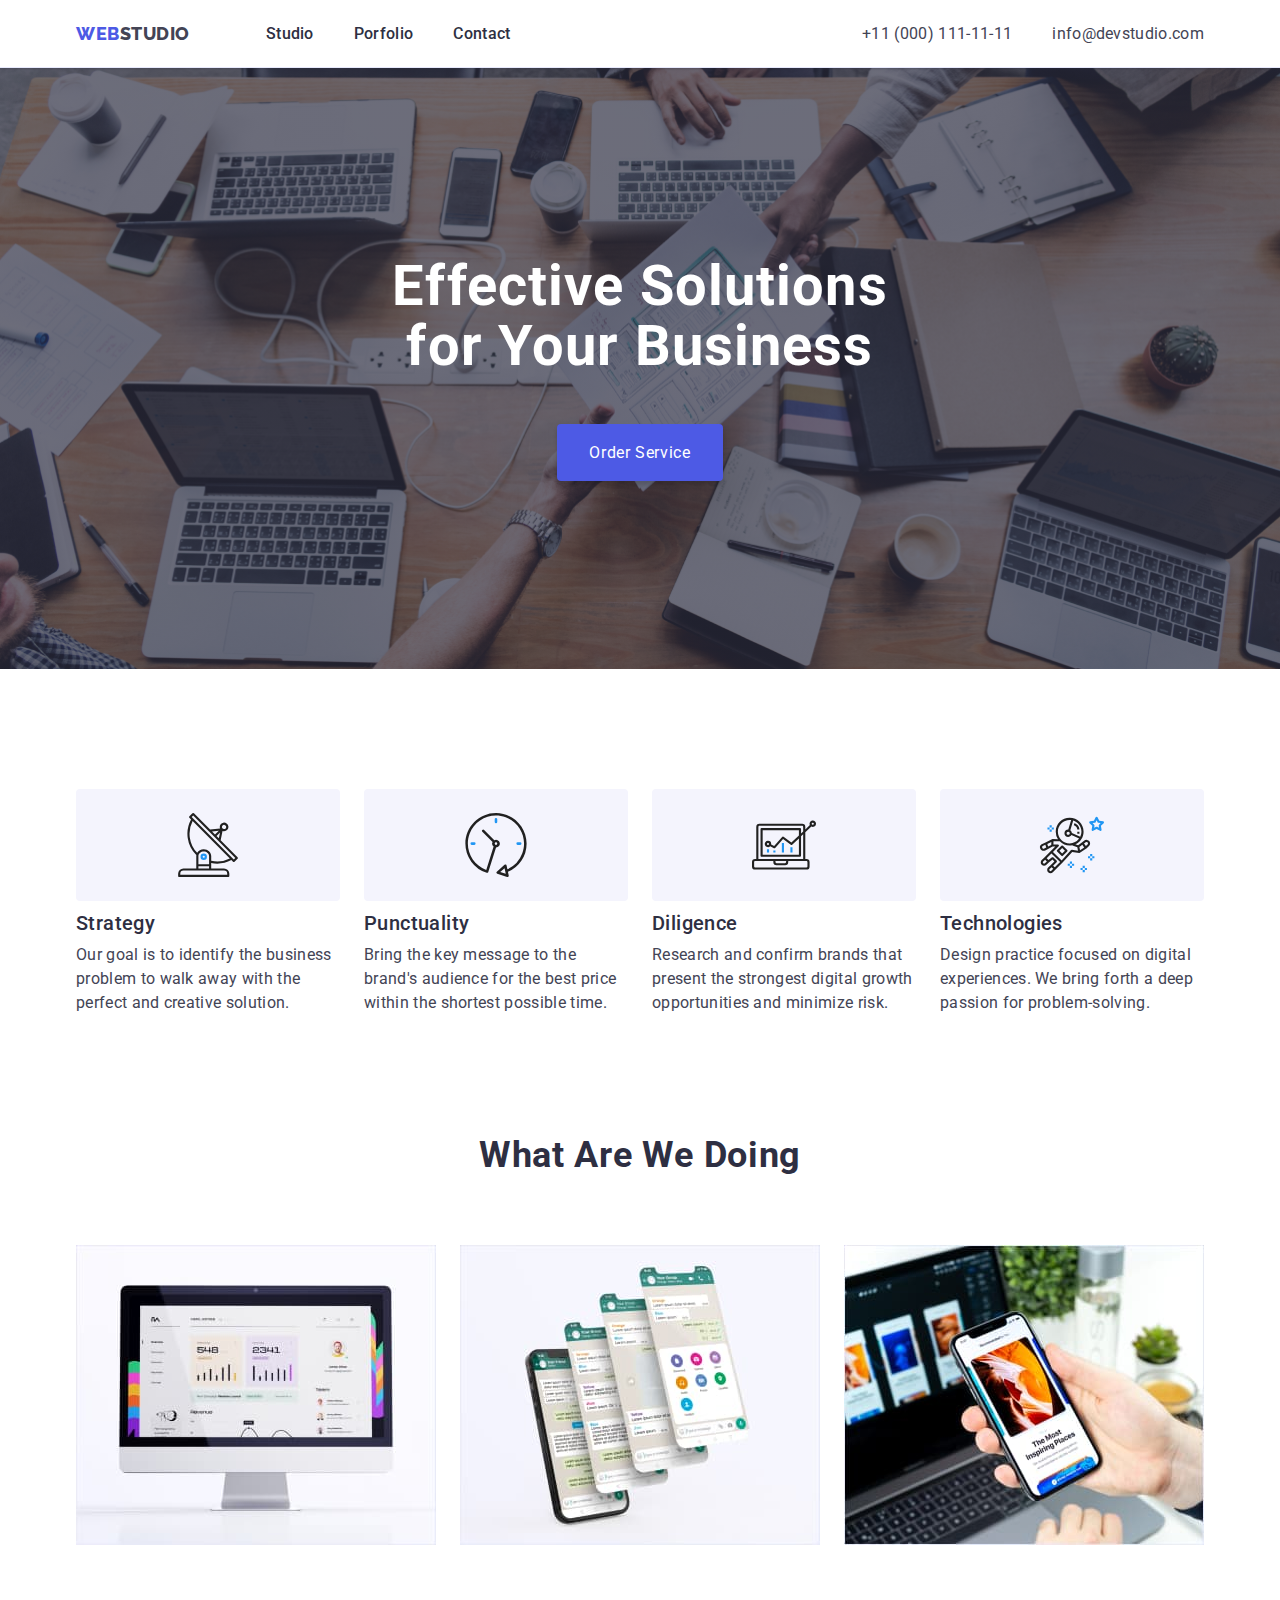
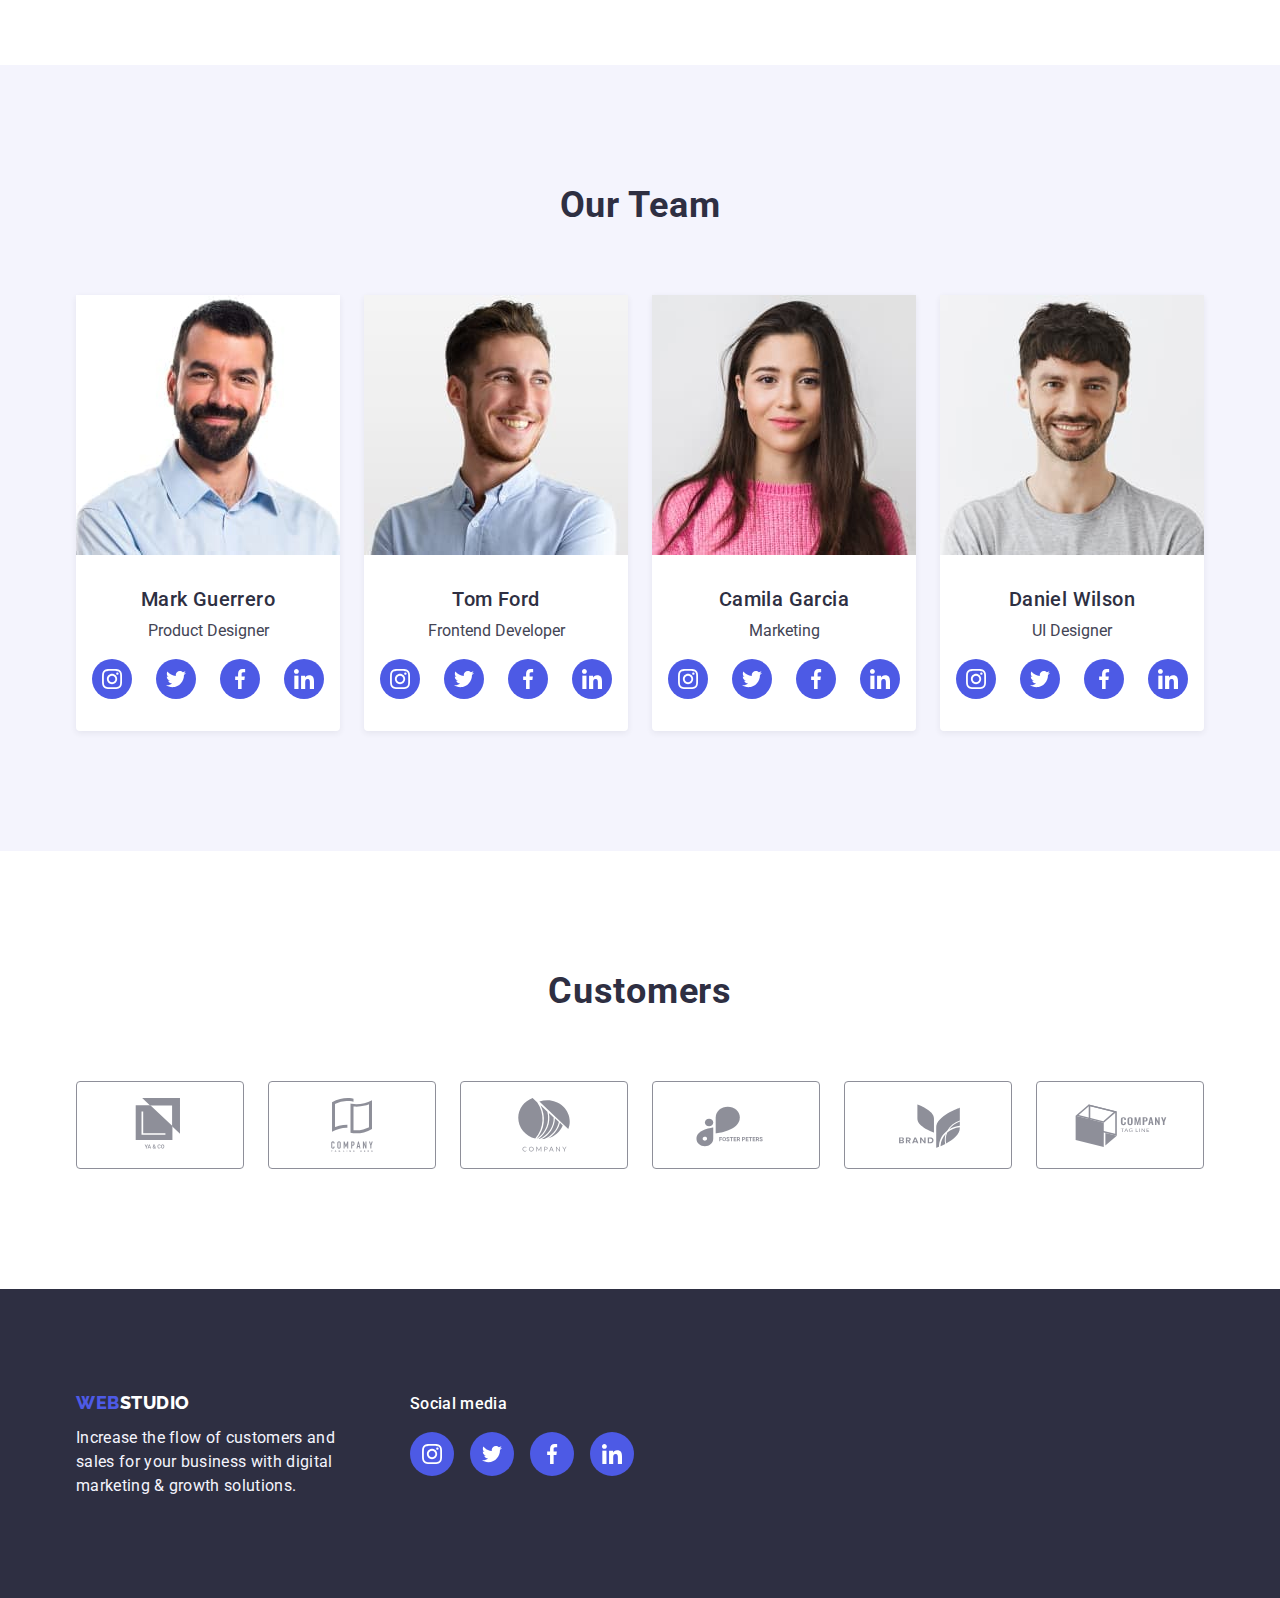
==== index.html @ 27b493f3 "Initial upload" ====
<!DOCTYPE html>
<html lang="en">
  <head>
    <meta charset="UTF-8">
    <meta name="viewport" content="width=device-width, initial-scale=1.0">
    <meta http-equiv="x-ua-compatible" content="ie=edge">
    <title>Web Studio</title>
    <link rel="stylesheet" href="css/style.css">
    <link rel="preconnect" href="https://fonts.googleapis.com">
    <link rel="preconnect" href="https://fonts.gstatic.com" crossorigin>
    <link href="https://fonts.googleapis.com/css2?family=Raleway:wght@800&family=Roboto:wght@100;400;500;700&display=swap" rel="stylesheet">
    <link rel="stylesheet" href="https://cdnjs.cloudflare.com/ajax/libs/modern-normalize/2.0.0/modern-normalize.min.css" integrity="sha512-4xo8blKMVCiXpTaLzQSLSw3KFOVPWhm/TRtuPVc4WG6kUgjH6J03IBuG7JZPkcWMxJ5huwaBpOpnwYElP/m6wg==" crossorigin="anonymous" referrerpolicy="no-referrer" />
  </head>
  <body>
    <header class="header">
        <nav class="nav">
          <a class="nav-logo" href="index.html" title="WebStudio">Web<span class="logo-dark">Studio</span></a>
          <ul class="nav-list">
            <li class="nav-list-item">
              <a href="index.html" class="nav-list-item-link">Studio</a>
            </li>
            <li class="nav-list-item">
              <a href="portfolio.html" class="nav-list-item-link">Porfolio</a>
            </li>
            <li class="nav-list-item">
              <a href="#" class="nav-list-item-link">Contact</a>
            </li>
          </ul> 
          <address class="address">
            <ul class="address-list">
              <li class="address-list-item">
                <a href="tel:+110001111111" class="address-list-item-link">+11 (000) 111-11-11</a>
              </li>
              <li class="address-list-item">
                <a href="mailto:info@devstudio.com" class="address-list-item-link">info@devstudio.com</a>
              </li>
            </ul>  
          </address>         
        </nav> 
    </header>

    <main class="main">      
      <section class="hero">
        <div class="container">
          <h1 class="hero-title">Effective Solutions<br>for Your Business</h1>
          <button type="button" class="hero-cta">Order Service</button>
        </div>
      </section>

      <section class="feature">
        <div class="container">
          <ul class="feature-list">
            <li class="feature-item">
              <svg class="feature-icon">
                <use href="images/icon.svg#icon-antenna"></use>
              </svg>
              <h3 class="feature-title">Strategy</h3>
              <p class="feature-decription">Our goal is to identify the business problem to walk away with the perfect and creative solution.</p>
            </li>
            <li class="feature-item">
              <svg class="feature-icon">
                <use href="images/icon.svg#icon-clock"></use>
              </svg>
              <h3 class="feature-title">Punctuality</h3>
              <p class="feature-decription">Bring the key message to the brand's audience for the best price within the shortest possible time.</p>
            </li>
            <li class="feature-item">
              <svg class="feature-icon">
                <use href="images/icon.svg#icon-diagram"></use>
              </svg>
              <h3 class="feature-title">Diligence</h3>
              <p class="feature-decription">Research and confirm brands that present the strongest digital growth opportunities and minimize risk.</p>
            </li>
            <li class="feature-item">
              <svg class="feature-icon">
                <use href="images/icon.svg#icon-astronaut"></use>
              </svg>
              <h3 class="feature-title">Technologies</h3>
              <p class="feature-decription">Design practice focused on digital experiences. We bring forth a deep passion for problem-solving.</p>
            </li>
          </ul>
        </div>
      </section>
  
      <section class="services">
        <div class="container">
          <h2 class="services-title">What are we doing</h2>
          <ul class="services-list">
            <li class="services-list-item">
              <img src="images/services-one.jpg" alt="Service One" width="360" height="300">
            </li>
            <li class="services-list-item">
              <img src="images/services-two.jpg" alt="Service Two" width="360" height="300">
            </li>
            <li class="services-list-item">
              <img src="images/services-three.jpg" alt="Service Three" width="360" height="300">
            </li>
          </ul>
        </div>
      </section>
  
      <section class="team">
        <div class="container">
          <h2 class="team-title">Our Team</h2>
          <ul class="team-list">
            <li class="team-list-item">
              <img src="images/mark-guerrero.jpg" alt="Mark Guerrero" width="264" height="260">
              <div class="member-details">
                <h3 class="member-name">Mark Guerrero</h3>
                <p class="member-position">Product Designer</p>
                <ul class="social-list">
                  <li class="social-list-item">
                    <a class="social-list-link" href=""> 
                      <svg class="social-icon" width="20" height="20">
                          <use href="images/icon.svg#icon-instagram"></use>
                      </svg>    
                    </a>
                  </li>
                  <li class="social-list-item">
                    <a class="social-list-link" href=""> 
                      <svg class="social-icon" width="20" height="20">
                          <use href="images/icon.svg#icon-twitter"></use>
                      </svg>    
                    </a>
                  </li>
                  <li class="social-list-item">
                    <a class="social-list-link" href=""> 
                      <svg class="social-icon" width="20" height="20">
                          <use href="images/icon.svg#icon-facebook"></use>
                      </svg>    
                    </a>
                  </li>
                  <li class="social-list-item">
                    <a class="social-list-link" href=""> 
                      <svg class="social-icon" width="20" height="20">
                          <use href="images/icon.svg#icon-linkedin"></use>
                      </svg>    
                    </a>
                  </li>
                </ul>
              </div>
            </li>
            <li class="team-list-item">
              <img src="images/tom-ford.jpg" alt="Tom Ford" width="264" height="260">
              <div class="member-details">
                <h3 class="member-name">Tom Ford</h3>
                <p class="member-position">Frontend Developer</p>
                <ul class="social-list">
                  <li class="social-list-item">
                    <a class="social-list-link" href=""> 
                      <svg class="social-icon" width="20" height="20">
                          <use href="images/icon.svg#icon-instagram"></use>
                      </svg>    
                    </a>
                  </li>
                  <li class="social-list-item">
                    <a class="social-list-link" href=""> 
                      <svg class="social-icon" width="20" height="20">
                          <use href="images/icon.svg#icon-twitter"></use>
                      </svg>    
                    </a>
                  </li>
                  <li class="social-list-item">
                    <a class="social-list-link" href=""> 
                      <svg class="social-icon" width="20" height="20">
                          <use href="images/icon.svg#icon-facebook"></use>
                      </svg>    
                    </a>
                  </li>
                  <li class="social-list-item">
                    <a class="social-list-link" href=""> 
                      <svg class="social-icon" width="20" height="20">
                          <use href="images/icon.svg#icon-linkedin"></use>
                      </svg>    
                    </a>
                  </li>
                </ul>
              </div>
            </li>
            <li class="team-list-item">
              <img src="images/camila-garcia.jpg" alt="Camila Garcia" width="264" height="260">
              <div class="member-details">
                <h3 class="member-name">Camila Garcia</h3>
                <p class="member-position"></p>Marketing</p>
                <ul class="social-list">
                  <li class="social-list-item">
                    <a class="social-list-link" href=""> 
                      <svg class="social-icon" width="20" height="20">
                          <use href="images/icon.svg#icon-instagram"></use>
                      </svg>    
                    </a>
                  </li>
                  <li class="social-list-item">
                    <a class="social-list-link" href=""> 
                      <svg class="social-icon" width="20" height="20">
                          <use href="images/icon.svg#icon-twitter"></use>
                      </svg>    
                    </a>
                  </li>
                  <li class="social-list-item">
                    <a class="social-list-link" href=""> 
                      <svg class="social-icon" width="20" height="20">
                          <use href="images/icon.svg#icon-facebook"></use>
                      </svg>    
                    </a>
                  </li>
                  <li class="social-list-item">
                    <a class="social-list-link" href=""> 
                      <svg class="social-icon" width="20" height="20">
                          <use href="images/icon.svg#icon-linkedin"></use>
                      </svg>    
                    </a>
                  </li>
                </ul>
              </div>
            </li>
            <li class="team-list-item">
              <img src="images/daniel-wilson.jpg" alt="Daniel Wilson" width="264" height="260">
              <div class="member-details">
                <h3 class="member-name">Daniel Wilson</h3>
                <p class="member-position">UI Designer</p>                
                <ul class="social-list">
                  <li class="social-list-item">
                    <a class="social-list-link" href=""> 
                      <svg class="social-icon" width="20" height="20">
                          <use href="images/icon.svg#icon-instagram"></use>
                      </svg>    
                    </a>
                  </li>
                  <li class="social-list-item">
                    <a class="social-list-link" href=""> 
                      <svg class="social-icon" width="20" height="20">
                          <use href="images/icon.svg#icon-twitter"></use>
                      </svg>    
                    </a>
                  </li>
                  <li class="social-list-item">
                    <a class="social-list-link" href=""> 
                      <svg class="social-icon" width="20" height="20">
                          <use href="images/icon.svg#icon-facebook"></use>
                      </svg>    
                    </a>
                  </li>
                  <li class="social-list-item">
                    <a class="social-list-link" href=""> 
                      <svg class="social-icon" width="20" height="20">
                          <use href="images/icon.svg#icon-linkedin"></use>
                      </svg>    
                    </a>
                  </li>
                </ul>
              </div>
            </li>
          </ul>
        </div>
      </section>
  
      <section class="customer">
        <div class="container">
          <h2 class="customer-title">Customers</h2>
          <ul class="customer-list">
            <li class="customer-list-item">
              <a class="customer-list-link" href=""> 
                <svg class="customer-logo">
                  <use href="images/icon.svg#icon-customer-1"></use>
                </svg>
              </a>
            </li>
            <li class="customer-list-item">
              <a class="customer-list-link" href=""> 
                <svg class="customer-logo">
                  <use href="images/icon.svg#icon-customer-2"></use>
                </svg>
              </a>
            </li>
            <li class="customer-list-item">
              <a class="customer-list-link" href=""> 
                <svg class="customer-logo">
                  <use href="images/icon.svg#icon-customer-3"></use>
                </svg>
              </a>
            </li>
            <li class="customer-list-item">
              <a class="customer-list-link" href=""> 
                <svg class="customer-logo">
                  <use href="images/icon.svg#icon-customer-4"></use>
                </svg>
              </a>
            </li>
            <li class="customer-list-item">
              <a class="customer-list-link" href=""> 
                <svg class="customer-logo">
                  <use href="images/icon.svg#icon-customer-5"></use>
                </svg>
              </a>
            </li>
            <li class="customer-list-item">
              <a class="customer-list-link" href=""> 
                <svg class="customer-logo">
                  <use href="images/icon.svg#icon-customer-6"></use>
                </svg>
              </a>
            </li>
          </ul>
        </div>
      </section>
    </main>  

    <footer class="footer">
      <div class="container footer-container">
        <div class="widget">
          <a href="index.html" class="widget-logo">Web<span class="logo-white">Studio</span></a>
          <p class="widget-description">Increase the flow of customers and sales for your business with digital marketing & growth solutions.</p>
        </div>
        
        <div class="social-media">
          <h2 class="social-media-title">Social media</h2>
          <ul class="social-media-list list">
              <li class="social-media-list-item">
                  <a class="social-media-list-link" href=""> 
                  <svg class="social-media-icon" width="20" height="20">
                      <use href="images/icon.svg#icon-instagram"></use>
                  </svg>    
                  </a>
              </li>
              <li class="social-media-list-item">
                  <a class="social-media-list-link" href=""> 
                  <svg class="social-media-icon" width="20" height="20">
                      <use href="images/icon.svg#icon-twitter"></use>
                  </svg>    
                  </a>
              </li>
              <li class="social-media-list-item">
                  <a class="social-media-list-link" href=""> 
                  <svg class="social-media-icon" width="20" height="20">
                      <use href="images/icon.svg#icon-facebook"></use>
                  </svg>    
                  </a>
              </li>
              <li class="social-media-list-item">
                  <a class="social-media-list-link" href=""> 
                  <svg class="social-media-icon" width="20" height="20" >
                      <use href="images/icon.svg#icon-linkedin"></use>
                  </svg>    
                  </a>
              </li>
          </ul>  
      </div>
      </div>
    </footer>
  </body>
</html>
---- css/style.css ----
:root {
  --iris:  #4d5ae5; 
  --navyblue: #2e2f42;
  --black: black; 
  --ocean: #404bbf;
  --white: #ffffff;
  --slate: #434455;
  --cornflower:  #e7e9fc;
  --lightslate: #8e8f99;
  --grey: #2e2f42;
  --dairy: #fcfcfc;
  --cloud: #f4f4fd;
  --green: #31d0aa;
  --navybluemodal: #2e2f42;  
}

*{
  margin: 0;
  padding: 0;
  box-sizing: border-box;
}

/* Global Styles */
body {
  color: var(--slate); 
  font-family: "Roboto", sans-serif;
  font-size: 16px;
  font-style: normal;
  font-weight: 400;
  line-height: 1.5;
}

ul{
  list-style: none;
}

a {
  text-decoration: none;
}

img{
  display: block;
  width: 100%;
  height: auto;
}

button {
  border: unset;
  font-family: inherit; 
  outline: none;
  cursor: pointer;
}


/* Container Styles */
.container {
  width: 1158px;
  margin: 0 auto;
  padding: 0 15px;
}

/* Header Styles */
.header {   
  background-color: var(--white);
  border-bottom: 1px solid var(--cornflower);
}

.nav {
  display: flex;
  justify-content: space-between;
  align-items: center;
  max-width: 1158px;
  margin: 0 auto;
  padding: 0 15px;
}

/* Logo Styles */
.nav-logo {
  margin-right: 76px;
  font-size: 18px;
  font-weight: 800;
  letter-spacing: 0.54px;
  text-transform: uppercase;
  color: var(--iris);
  font-family: "Raleway", sans-serif;
  padding: 20px 0;
}

.logo-dark {
  color: var(--slate);
}

/* Main Nav Styles */
.nav-list {
  flex: 1;
  display: flex;
  gap: 40px;
}

.nav-list-item-link {  
  color: var(--navyblue);
  font-size: 16px;
  font-weight: 500;
  line-height: 1.3;
  letter-spacing: 0.32px;
  padding: 25px 0;
}
.nav-list-item-link.active,
.address-list-item-link:hover,
.nav-list-item-link:hover {
  color: var(--ocean);
}

/* Contact Info Styles */
.address-list{
  display: flex;
  gap: 40px;
}

.address-list-item-link {
  color: var(--slate);  
  padding: 25px 0;
  font-size: 16px;
  font-weight: 400;
  line-height: 1.3;
  letter-spacing: 0.32px;  
  font-style: normal;
}

/* Hero Styles */
.hero{
  background-color: var(--navyblue);
  background-image: linear-gradient(rgba(46, 47, 66, 0.7), rgba(46, 47, 66, 0.7)), url(../images/people-office.jpg);
  background-size: cover;
  background-position: center;
  background-repeat: no-repeat;
  padding: 188px 0;
  text-align: center;
}

.hero-title {
  margin-bottom: 48px;
  color: var(--white);
  font-family: inherit;
  font-size: 56px;
  font-weight: 700;
  line-height: 1.0714; 
  letter-spacing: 1.12px;
  text-align: center;
}
.hero-cta{
  letter-spacing: 0.64px;
  color: var(--white);
  font-size: 16px;  
  padding: 19px 32px;
  border-radius: 4px;
  background-color: var(--iris);
  box-shadow: 0px 4px 4px rgba(0, 0, 0, 0.15);
  display: inline-block;
  margin: 0 auto;
}
.hero-cta:hover {
  background-color: var(--ocean);
}

/* Feature Styles */
.feature {
  padding: 120px 0;
}

.feature-list {
  display: flex;
  gap: 24px;
}

.feature-icon {
  background: var(--cloud);
  width: 264px;
  height: 112px;
  padding: 24px;
  justify-content: center;
  border-radius: 4px;
}


.feature-title {
  margin: 3px 0 8px;
  color: var(--navyblue);
  font-size: 20px;
  font-weight: 500;
  line-height: 1.2; 
  letter-spacing: 0.4px;
}

.feature-decription{
  font-size: 16px;
  font-weight: 400;
  line-height: 1.5; 
  letter-spacing: 0.32px;
}

/* Services Styles */
.services {
  text-align: center;
  padding:0 0 120px;
}

.services-title {
  color: var(--navyblue);
  font-size: 36px;
  font-weight: 700;
  line-height: 1.1111; 
  letter-spacing: 0.72px;
  text-transform: capitalize;
}

.services-list {
  display: flex;
  gap: 24px;
  margin: 70px 0 0;
}

.services-list-item {
  flex: 1;
}

/* Team Styles */
.team{
  background-color: var(--cloud);
  text-align: center;
  padding: 120px 0;
}

.team-title {
  color: var(--navyblue);
  margin: 0 0 70px;
  font-size: 36px;
  font-weight: 700;
  line-height: 1.1111;
  letter-spacing: 0.72px;
  text-transform: capitalize;
}

.team-list {
  display: flex;
  gap: 24px;
}

.team-list-item {
  border-radius: 4px;
  background-color: var(--white);
  box-shadow: 0px 2px 6px rgba(46, 47, 66, 0.08);
}
.member-details{
  padding: 32px 10px;
}
.member-name {
  margin: 0 0 8px;
  color: var(--navyblue);
  text-align: center;
  font-size: 20px;
  font-weight: 500;
  line-height: 1.2;
  letter-spacing: 0.4px;
}
.menber-position{
  color: var(--slate );
  text-align: center;
  font-size: 16px;
  font-weight: 400;
  line-height: 1.5; 
  letter-spacing: 0.32px;
}
.social-list {
  display: flex;
  justify-content: center;
  margin-top: 16px;
  gap: 24px;
}
.social-list-link {
  display: flex;
  align-items: center;
  justify-content: center;
  width: 40px;
  height: 40px;
  border-radius: 50%;
  background-color: var(--iris);
}
.social-list-link:hover {
  background-color: var(--ocean);
}
.social-icon {
  fill: #fff;
}
/* Customer */

.customer {
  padding: 120px 0;
}

.customer-list {
  display: flex;
  gap: 24px;
}

.customer-title{
  margin: 0 0 70px;
  color: var(--navyblue);
  font-size: 36px;
  font-weight: 700;
  line-height: 1.1111;
  letter-spacing: 0.72px;
  text-transform: capitalize;
  text-align: center;
}

.customer-logo{
  width: 168px;
  height: 88px;
  padding: 16px;
  border-radius: 4px;
  border: 1px solid var(--lightslate);
  display: flex;
  align-items: center;
  justify-content: center;
}

.customer-list-link{
  fill: var(--lightslate);
}


.customer-list-link:hover{
  fill: var(--ocean);
}



/* portfolio Page */


.inner-section {
  padding: 120px 0;
}
.project-nav{
  display: flex;
  gap: 24px;
  width: 100%;
  justify-content: center;
  margin-bottom: 70px;
}
.project-nav-button{
  color: var(--iris);
  background-color: var(--cloud);
  border-radius: 4px;
  border: 1px solid var(--cornflower);
  padding: 12px 24px;
  font-size: 16px;
  font-style: normal;
  font-weight: 500;
  line-height: 1.5; 
  letter-spacing: 0.64px;
  outline: none;
}

.project-nav-button:hover,
.project-nav-button.active{
  background-color: var(--ocean);
  border-color: var(--ocean);
  color: var(--white);
  box-shadow: 0px 4px 4px rgba(0, 0, 0, 0.15);
}

/* Project Card */
.project-card-list {
  display: flex;
  flex-wrap: wrap;
  gap: 48px 24px;
}

.project-card-item {

}

.project-card-img {
  vertical-align: middle;
}

.project-card-detail {
  padding: 27px 16px 32px;
  background-color: #FFF;
  border: 1px solid #E7E9FC;
  border-top: unset;
}

.project-card-title{
  color: var(--navyblue);  
  font-size: 20px;
  font-weight: 500;
  line-height: 1.2;
  letter-spacing: 0.4px;
  margin-bottom: 9px;
}

.project-card-category{
  color: var(--slate);
  font-size: 16px;
  font-weight: 400;
  line-height: 1.5; 
  letter-spacing: 0.32px;
}

/* Footer Styles */
.footer {
  background-color: var(--navyblue);
  padding: 100px 0;
  color: var(--white);
}

.footer-container{
  display: flex;
  align-items: baseline;
}

.widget {
  max-width: 264px;
}
.widget-logo {
  font-size: 18px;
  font-weight: 800;
  letter-spacing: 0.54px;
  text-transform: uppercase;
  color: var(--iris);
  font-family: "Raleway", sans-serif;
}
.widget-description{
  margin-top: 10px;
  color: var(--cloud);
  font-size: 16px;
  font-weight: 400;
  line-height: 1.5; 
  letter-spacing: 0.32px;
}
.logo-white {
  color: var(--white);
}

/* Social Media */

.social-media {
  margin-left: 70px;
}

.social-media-title {
  font-size: 16px;
  font-weight: 500;
  line-height: 1.5; 
  letter-spacing: 0.32px;
  margin-bottom: 16px;
}

.social-media-list-link {
  display: flex;
  align-items: center;
  justify-content: center;
  width: 44px;
  height: 44px;
  border-radius: 50%;
  background: var(--iris)
}

.social-media-list {
  display: flex;
  justify-content: center;
}

.social-media-icon {
  fill: #FFFFFF
}

.social-media-list-link:hover,
.social-media-list-link:focus {
  background-color: var(--green);
}

.social-media-list-item:not(:last-child) {
  margin-right: 16px;
}
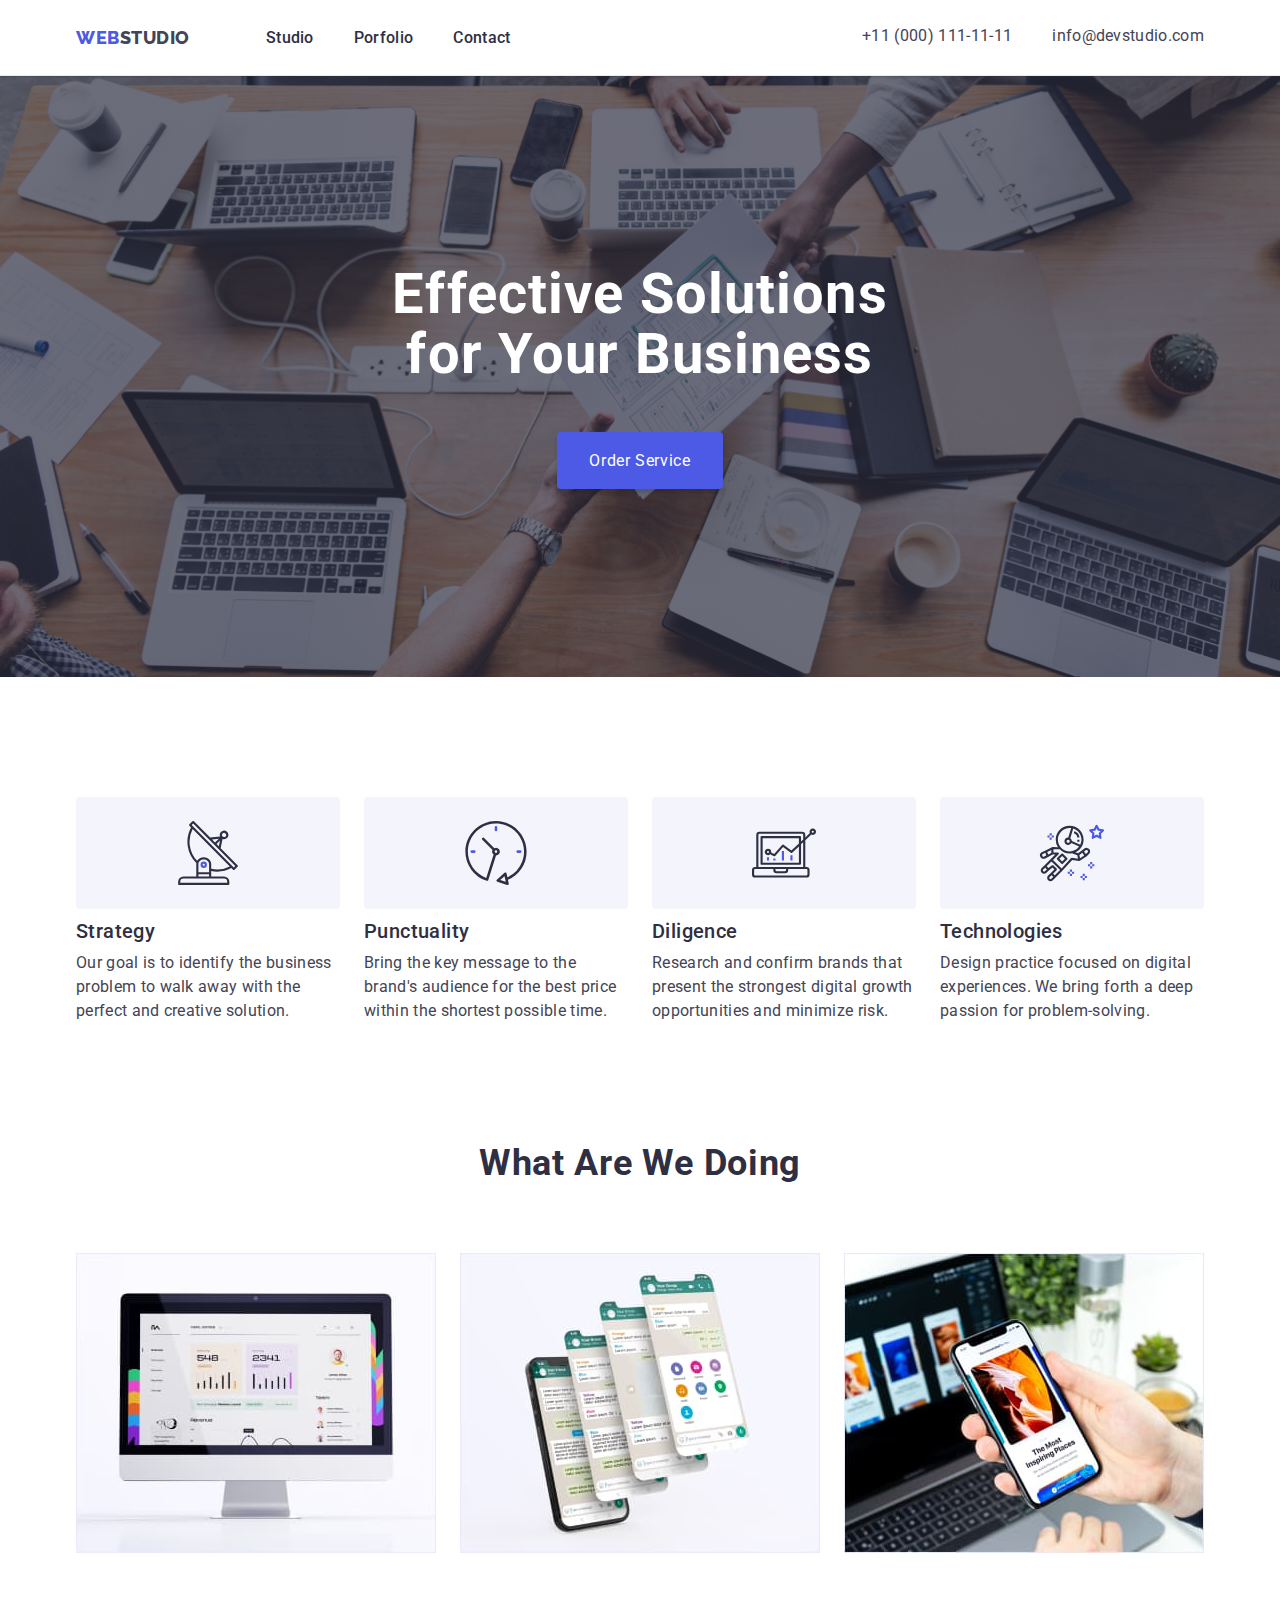
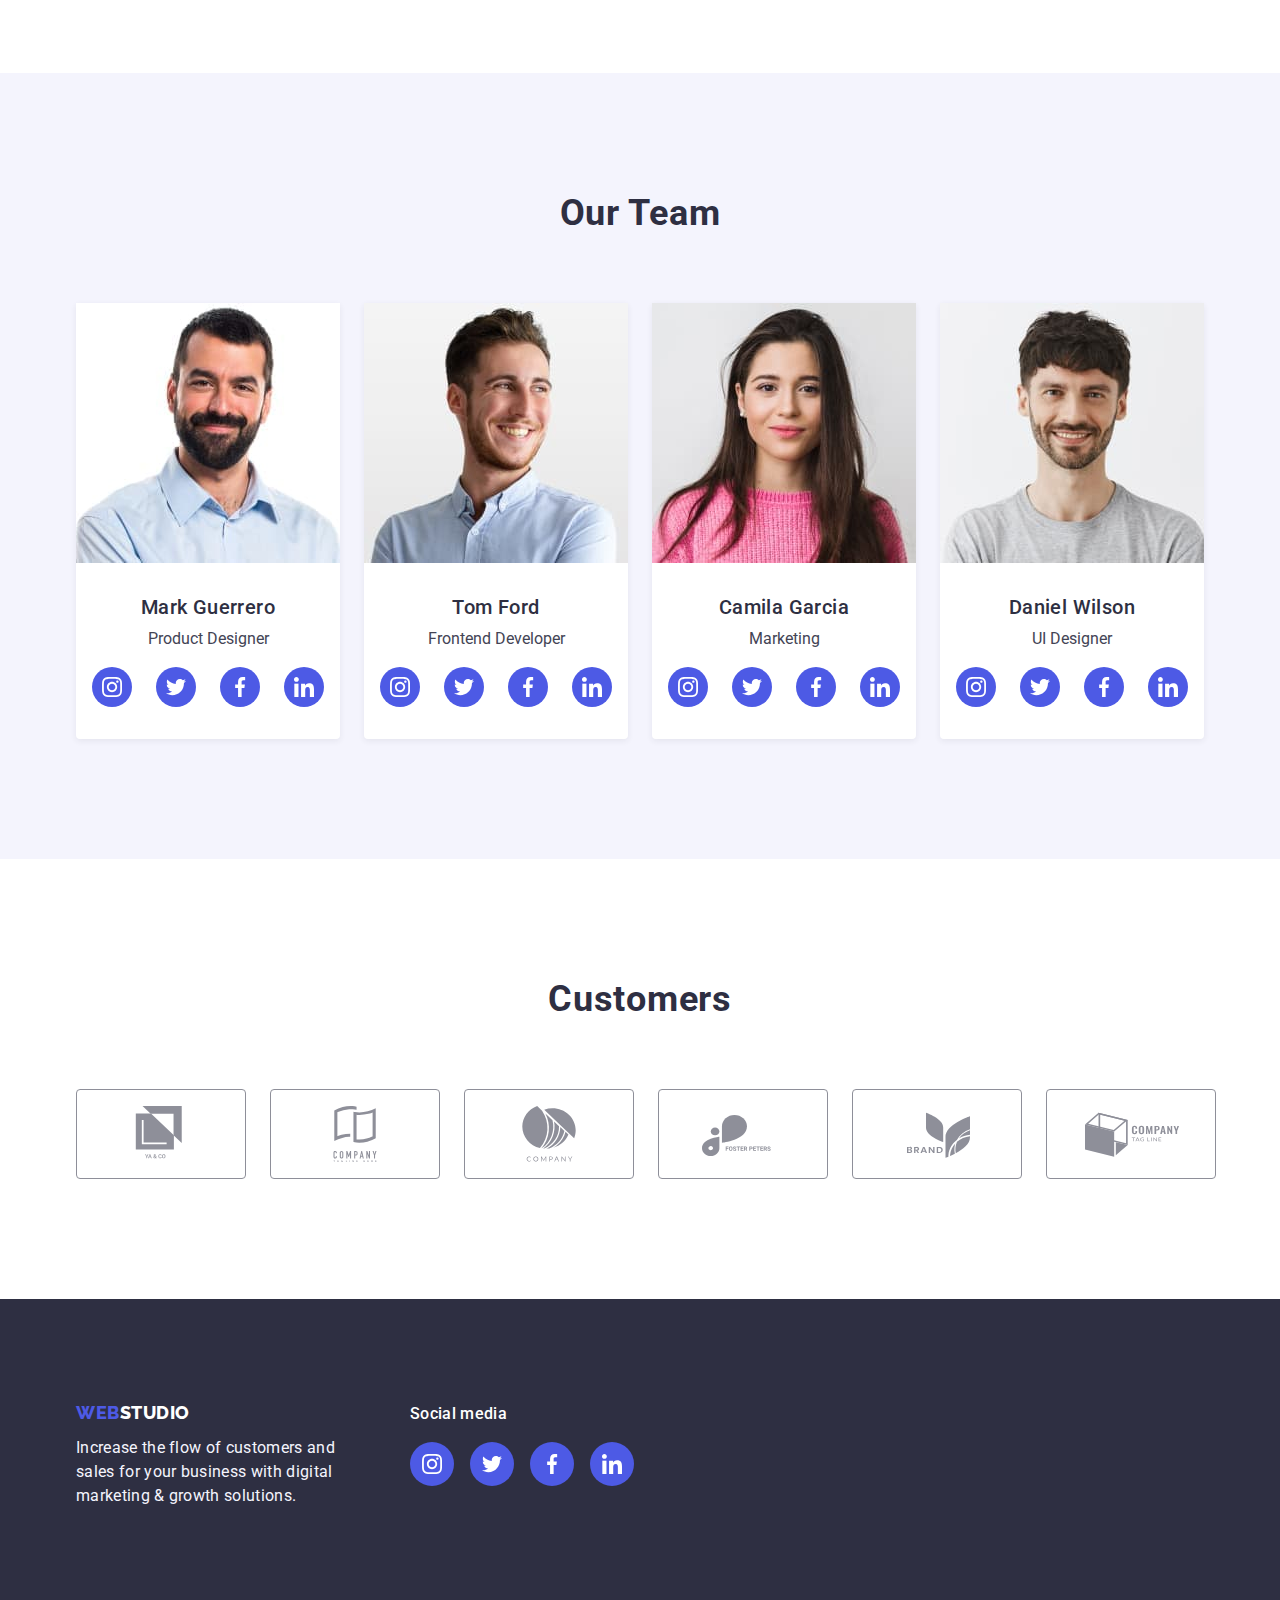
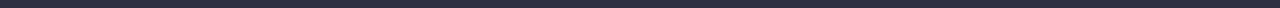
==== commit 2719bf9b: "Revision 2" ====
--- a/index.html
+++ b/index.html
@@ -13,19 +13,21 @@
   </head>
   <body>
     <header class="header">
-        <nav class="nav">
-          <a class="nav-logo" href="index.html" title="WebStudio">Web<span class="logo-dark">Studio</span></a>
-          <ul class="nav-list">
-            <li class="nav-list-item">
-              <a href="index.html" class="nav-list-item-link">Studio</a>
-            </li>
-            <li class="nav-list-item">
-              <a href="portfolio.html" class="nav-list-item-link">Porfolio</a>
-            </li>
-            <li class="nav-list-item">
-              <a href="#" class="nav-list-item-link">Contact</a>
-            </li>
-          </ul> 
+        <div class="container header-container">
+          <nav class="nav">
+            <a class="nav-logo" href="index.html" title="WebStudio">Web<span class="logo-dark">Studio</span></a>
+            <ul class="nav-list">
+              <li class="nav-list-item">
+                <a href="index.html" class="nav-list-item-link">Studio</a>
+              </li>
+              <li class="nav-list-item">
+                <a href="portfolio.html" class="nav-list-item-link">Porfolio</a>
+              </li>
+              <li class="nav-list-item">
+                <a href="#" class="nav-list-item-link">Contact</a>
+              </li>
+            </ul>     
+          </nav> 
           <address class="address">
             <ul class="address-list">
               <li class="address-list-item">
@@ -35,8 +37,8 @@
                 <a href="mailto:info@devstudio.com" class="address-list-item-link">info@devstudio.com</a>
               </li>
             </ul>  
-          </address>         
-        </nav> 
+          </address>  
+        </div>   
     </header>
 
     <main class="main">      
--- a/css/style.css
+++ b/css/style.css
@@ -63,27 +63,28 @@
 .header {   
   background-color: var(--white);
   border-bottom: 1px solid var(--cornflower);
+  padding: 24px 0;
+}
+
+.header-container{
+  display: flex;
+  justify-content: space-between;
 }
 
 .nav {
-  display: flex;
-  justify-content: space-between;
+  display: inline-flex;
+  gap:76px;
   align-items: center;
-  max-width: 1158px;
-  margin: 0 auto;
-  padding: 0 15px;
 }
 
 /* Logo Styles */
 .nav-logo {
-  margin-right: 76px;
   font-size: 18px;
   font-weight: 800;
   letter-spacing: 0.54px;
   text-transform: uppercase;
   color: var(--iris);
   font-family: "Raleway", sans-serif;
-  padding: 20px 0;
 }
 
 .logo-dark {
@@ -92,7 +93,6 @@
 
 /* Main Nav Styles */
 .nav-list {
-  flex: 1;
   display: flex;
   gap: 40px;
 }
@@ -103,23 +103,34 @@
   font-weight: 500;
   line-height: 1.3;
   letter-spacing: 0.32px;
-  padding: 25px 0;
+  position: relative;
 }
 .nav-list-item-link.active,
 .address-list-item-link:hover,
 .nav-list-item-link:hover {
   color: var(--ocean);
 }
-
+.nav-list-item-link.active:after,
+.address-list-item-link:hover:after,
+.nav-list-item-link:hover:after {
+  content: '';
+  width: 100%;
+  height: 4px;
+  background-color: var(--ocean);
+  display: inline-block;
+  position: absolute;
+  bottom: -29px;
+  left: 0;
+  border-radius: 2px;
+}
 /* Contact Info Styles */
 .address-list{
-  display: flex;
+  display: inline-flex;
   gap: 40px;
 }
 
 .address-list-item-link {
   color: var(--slate);  
-  padding: 25px 0;
   font-size: 16px;
   font-weight: 400;
   line-height: 1.3;
@@ -314,27 +325,34 @@
   text-align: center;
 }
 
+.customer-list-item{ 
+  border-radius: 4px;
+  border: 1px solid var(--lightslate);
+  display: flex;
+  align-items: center;
+  justify-content: center;  
+  height: 100%;
+}
+
+.customer-list-item:hover{
+  border-color: var(--ocean);
+}
+
+.customer-list-item:hover .customer-list-link{
+  color: var(--ocean);
+}
+
+.customer-list-link{
+  color: var(--lightslate);
+  height: 88px;
+}
+
 .customer-logo{
   width: 168px;
   height: 88px;
   padding: 16px;
-  border-radius: 4px;
-  border: 1px solid var(--lightslate);
-  display: flex;
-  align-items: center;
-  justify-content: center;
-}
-
-.customer-list-link{
-  fill: var(--lightslate);
-}
-
-
-.customer-list-link:hover{
-  fill: var(--ocean);
-}
-
-
+  fill: currentColor;
+}
 
 /* portfolio Page */
 
@@ -420,6 +438,7 @@
 .footer-container{
   display: flex;
   align-items: baseline;
+  gap: 70px;
 }
 
 .widget {
@@ -447,10 +466,6 @@
 
 /* Social Media */
 
-.social-media {
-  margin-left: 70px;
-}
-
 .social-media-title {
   font-size: 16px;
   font-weight: 500;
